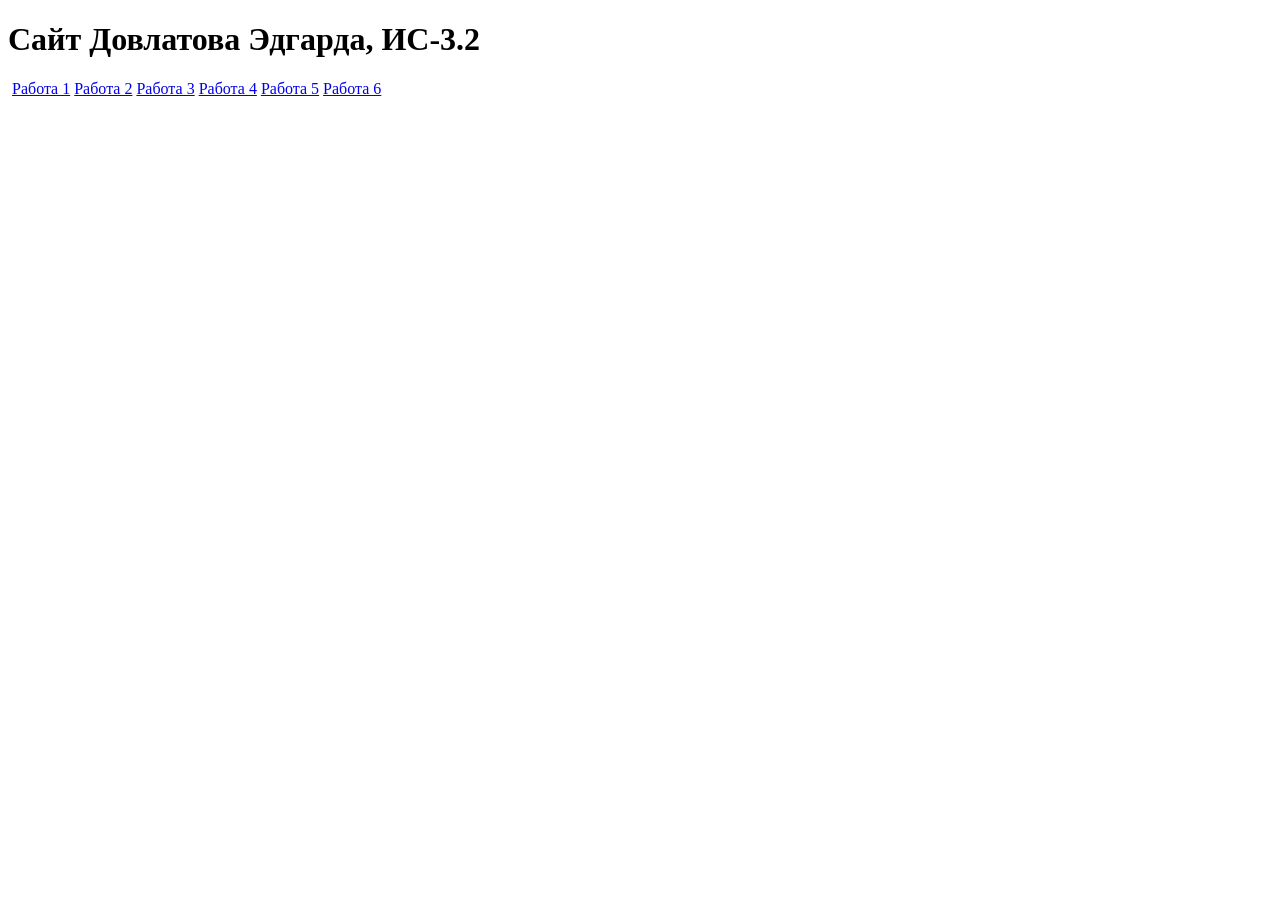
==== index.html @ f18eb11b "init" ====
<!DOCTYPE html>
<html lang="en">
<head>
    <meta charset="UTF-8">
    <meta name="viewport" content="width=device-width, initial-scale=1.0">
    <title>Довлатов Эдгард ИС-3.2</title>
</head>
<body>
    <h1>Сайт Довлатова Эдгарда, ИС-3.2</h1>
    
    <img src=""/>

    <a href="1.html">Работа 1</a>
    <a href="2.html">Работа 2</a>
    <a href="3.html">Работа 3</a>
    <a href="4.html">Работа 4</a>
    <a href="5.html">Работа 5</a>
    <a href="6.html">Работа 6</a>

</body>
</html>
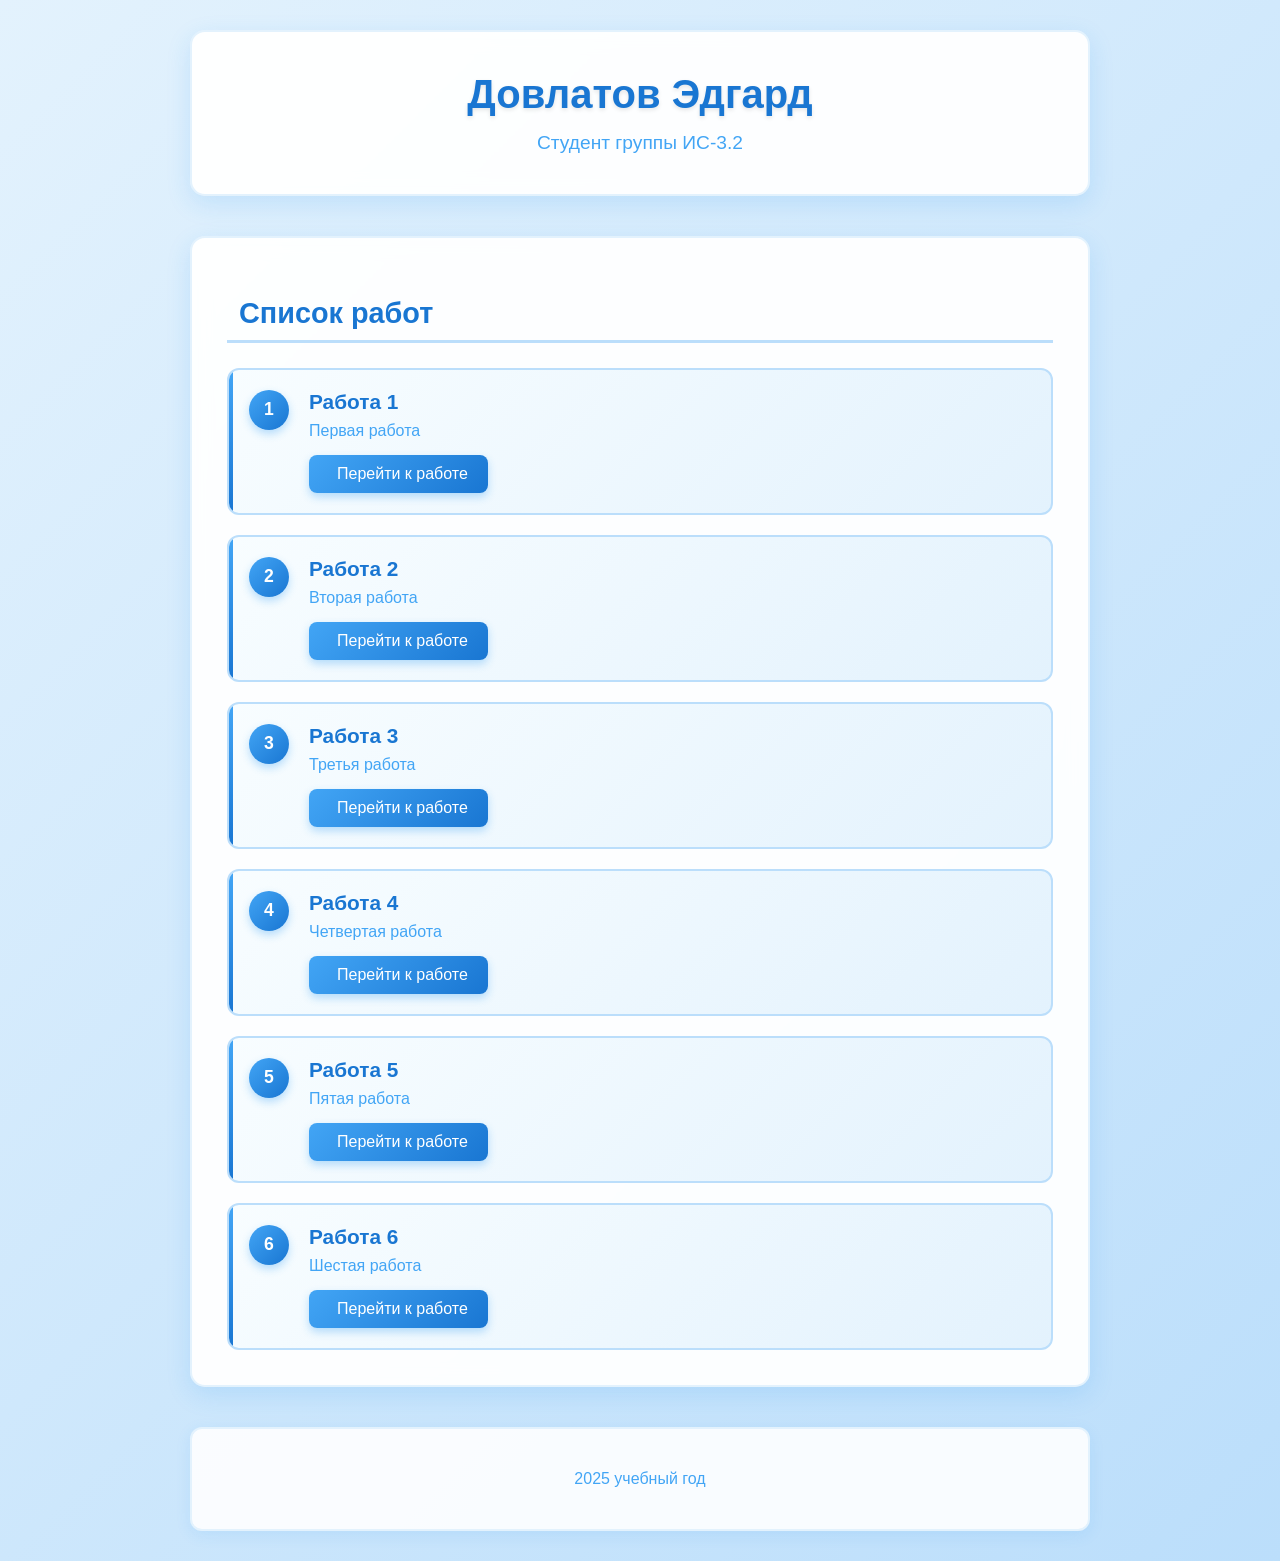
==== commit f4f98cc7: "Add files via upload" ====
--- a/index.html
+++ b/index.html
@@ -1,21 +1,102 @@
 <!DOCTYPE html>
-<html lang="en">
+<html lang="ru">
 <head>
     <meta charset="UTF-8">
     <meta name="viewport" content="width=device-width, initial-scale=1.0">
     <title>Довлатов Эдгард ИС-3.2</title>
+    <link rel="stylesheet" href="web(index).css">
 </head>
 <body>
-    <h1>Сайт Довлатова Эдгарда, ИС-3.2</h1>
-    
-    <img src=""/>
-
-    <a href="1.html">Работа 1</a>
-    <a href="2.html">Работа 2</a>
-    <a href="3.html">Работа 3</a>
-    <a href="4.html">Работа 4</a>
-    <a href="5.html">Работа 5</a>
-    <a href="6.html">Работа 6</a>
-
+    <div class="container">
+        <div class="header">
+            <h1>Довлатов Эдгард</h1>
+            <p>Студент группы ИС-3.2</p>
+        </div>
+        
+        <div class="content">
+            <h2 class="section-title">
+                <i class="fas fa-tasks"></i>
+                Список работ
+            </h2>
+            
+            <ul class="works-list">
+                <li class="work-item">
+                    <div class="work-number">1</div>
+                    <div class="work-content">
+                        <h3 class="work-title">Работа 1</h3>
+                        <p>Первая работа</p>
+                        <a href="web.html" class="work-link">
+                            <i class="fas fa-external-link-alt"></i>
+                            Перейти к работе
+                        </a>
+                    </div>
+                </li>
+                
+                <li class="work-item">
+                    <div class="work-number">2</div>
+                    <div class="work-content">
+                        <h3 class="work-title">Работа 2</h3>
+                        <p>Вторая работа</p>
+                        <a href="web1.html" class="work-link">
+                            <i class="fas fa-external-link-alt"></i>
+                            Перейти к работе
+                        </a>
+                    </div>
+                </li>
+                
+                <li class="work-item">
+                    <div class="work-number">3</div>
+                    <div class="work-content">
+                        <h3 class="work-title">Работа 3</h3>
+                        <p>Третья работа</p>
+                        <a href="web2.html" class="work-link">
+                            <i class="fas fa-external-link-alt"></i>
+                            Перейти к работе
+                        </a>
+                    </div>
+                </li>
+                
+                <li class="work-item">
+                    <div class="work-number">4</div>
+                    <div class="work-content">
+                        <h3 class="work-title">Работа 4</h3>
+                        <p>Четвертая работа</p>
+                        <a href="Угадай число.html" class="work-link">
+                            <i class="fas fa-external-link-alt"></i>
+                            Перейти к работе
+                        </a>
+                    </div>
+                </li>
+                
+                <li class="work-item">
+                    <div class="work-number">5</div>
+                    <div class="work-content">
+                        <h3 class="work-title">Работа 5</h3>
+                        <p>Пятая работа</p>
+                        <a href="dom/index(dom).html" class="work-link">
+                            <i class="fas fa-external-link-alt"></i>
+                            Перейти к работе
+                        </a>
+                    </div>
+                </li>
+                
+                <li class="work-item">
+                    <div class="work-number">6</div>
+                    <div class="work-content">
+                        <h3 class="work-title">Работа 6</h3>
+                        <p>Шестая работа</p>
+                        <a href="#" class="work-link">
+                            <i class="fas fa-external-link-alt"></i>
+                            Перейти к работе
+                        </a>
+                    </div>
+                </li>
+            </ul>
+        </div>
+        
+        <div class="footer">
+            <p>2025 учебный год</p>
+        </div>
+    </div>
 </body>
 </html>
--- a/web(index).css
+++ b/web(index).css
@@ -0,0 +1,224 @@
+/* web(index).css */
+
+body {
+    font-family: 'Segoe UI', Tahoma, Geneva, Verdana, sans-serif;
+    margin: 0;
+    padding: 0;
+    background: linear-gradient(135deg, #e3f2fd 0%, #bbdefb 100%);
+    color: #1565c0;
+    min-height: 100vh;
+}
+
+.container {
+    max-width: 900px;
+    margin: 0 auto;
+    padding: 30px 20px;
+}
+
+.header {
+    text-align: center;
+    margin-bottom: 40px;
+    padding: 40px 30px;
+    background: rgba(255, 255, 255, 0.95);
+    border-radius: 15px;
+    box-shadow: 0 8px 25px rgba(33, 150, 243, 0.15);
+    border: 2px solid #e3f2fd;
+    backdrop-filter: blur(10px);
+}
+
+.header h1 {
+    margin: 0 0 15px 0;
+    color: #1976d2;
+    font-size: 2.5em;
+    font-weight: 700;
+    text-shadow: 0 2px 4px rgba(0, 0, 0, 0.1);
+}
+
+.header p {
+    margin: 0;
+    font-size: 1.2em;
+    color: #42a5f5;
+    font-weight: 500;
+}
+
+.content {
+    background: rgba(255, 255, 255, 0.95);
+    border-radius: 15px;
+    padding: 35px;
+    box-shadow: 0 8px 25px rgba(33, 150, 243, 0.15);
+    border: 2px solid #e3f2fd;
+    backdrop-filter: blur(10px);
+}
+
+.section-title {
+    color: #1976d2;
+    font-size: 1.8em;
+    margin-bottom: 25px;
+    display: flex;
+    align-items: center;
+    gap: 12px;
+    border-bottom: 3px solid #bbdefb;
+    padding-bottom: 10px;
+}
+
+.section-title i {
+    color: #42a5f5;
+}
+
+.works-list {
+    list-style: none;
+    padding: 0;
+    margin: 0;
+    display: grid;
+    gap: 20px;
+}
+
+.work-item {
+    background: linear-gradient(135deg, #f8fdff 0%, #e3f2fd 100%);
+    border: 2px solid #bbdefb;
+    border-radius: 12px;
+    padding: 20px;
+    display: flex;
+    align-items: flex-start;
+    gap: 20px;
+    transition: all 0.3s ease;
+    position: relative;
+    overflow: hidden;
+}
+
+.work-item::before {
+    content: '';
+    position: absolute;
+    top: 0;
+    left: 0;
+    width: 4px;
+    height: 100%;
+    background: linear-gradient(180deg, #42a5f5 0%, #1976d2 100%);
+}
+
+.work-item:hover {
+    transform: translateY(-3px);
+    box-shadow: 0 10px 30px rgba(33, 150, 243, 0.2);
+    border-color: #90caf9;
+}
+
+.work-number {
+    background: linear-gradient(135deg, #42a5f5 0%, #1976d2 100%);
+    color: white;
+    width: 40px;
+    height: 40px;
+    border-radius: 50%;
+    display: flex;
+    align-items: center;
+    justify-content: center;
+    font-weight: bold;
+    font-size: 1.1em;
+    flex-shrink: 0;
+    box-shadow: 0 4px 8px rgba(33, 150, 243, 0.3);
+}
+
+.work-content {
+    flex: 1;
+}
+
+.work-title {
+    color: #1976d2;
+    margin: 0 0 8px 0;
+    font-size: 1.3em;
+    font-weight: 600;
+}
+
+.work-content p {
+    margin: 0 0 15px 0;
+    color: #42a5f5;
+    font-size: 1em;
+}
+
+.work-link {
+    display: inline-flex;
+    align-items: center;
+    gap: 8px;
+    background: linear-gradient(135deg, #42a5f5 0%, #1976d2 100%);
+    color: white;
+    text-decoration: none;
+    padding: 10px 20px;
+    border-radius: 8px;
+    font-weight: 500;
+    transition: all 0.3s ease;
+    box-shadow: 0 4px 8px rgba(33, 150, 243, 0.3);
+}
+
+.work-link:hover {
+    transform: translateY(-2px);
+    box-shadow: 0 6px 15px rgba(33, 150, 243, 0.4);
+    background: linear-gradient(135deg, #1976d2 0%, #1565c0 100%);
+}
+
+.work-link i {
+    font-size: 0.9em;
+}
+
+.footer {
+    text-align: center;
+    margin-top: 40px;
+    padding: 25px;
+    background: rgba(255, 255, 255, 0.9);
+    border-radius: 12px;
+    color: #42a5f5;
+    font-weight: 500;
+    box-shadow: 0 4px 15px rgba(33, 150, 243, 0.1);
+    border: 2px solid #e3f2fd;
+}
+
+/* Анимации */
+@keyframes fadeInUp {
+    from {
+        opacity: 0;
+        transform: translateY(20px);
+    }
+    to {
+        opacity: 1;
+        transform: translateY(0);
+    }
+}
+
+.work-item {
+    animation: fadeInUp 0.5s ease forwards;
+}
+
+.work-item:nth-child(1) { animation-delay: 0.1s; }
+.work-item:nth-child(2) { animation-delay: 0.2s; }
+.work-item:nth-child(3) { animation-delay: 0.3s; }
+.work-item:nth-child(4) { animation-delay: 0.4s; }
+.work-item:nth-child(5) { animation-delay: 0.5s; }
+.work-item:nth-child(6) { animation-delay: 0.6s; }
+
+/* Адаптивность */
+@media (max-width: 768px) {
+    .container {
+        padding: 15px;
+    }
+    
+    .header {
+        padding: 25px 20px;
+    }
+    
+    .header h1 {
+        font-size: 2em;
+    }
+    
+    .content {
+        padding: 25px 20px;
+    }
+    
+    .work-item {
+        flex-direction: column;
+        text-align: center;
+        gap: 15px;
+    }
+    
+    .work-item::before {
+        width: 100%;
+        height: 4px;
+    }
+}
